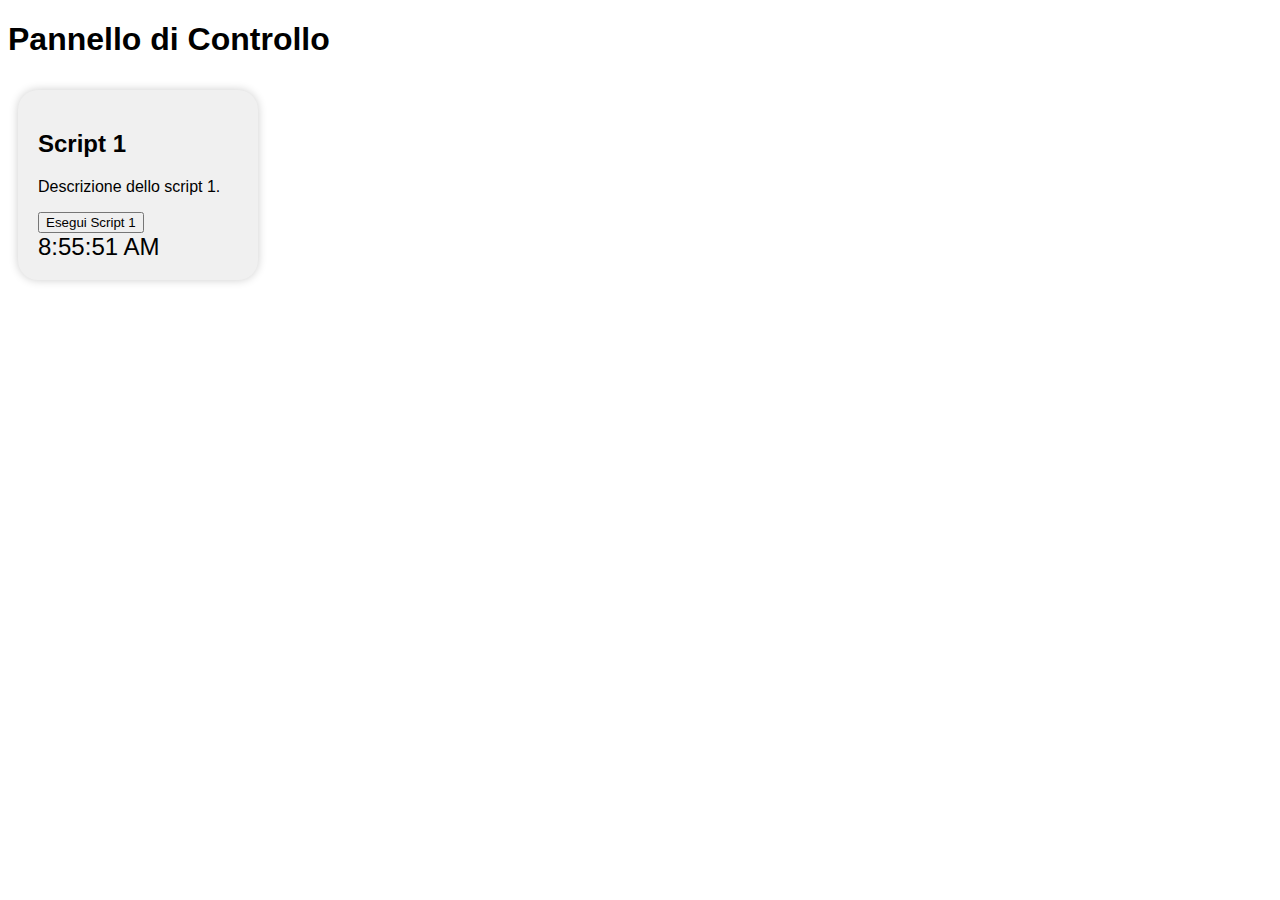
==== index.html @ f0b6b174 "dio" ====
<!DOCTYPE html>
<html>
<head>
    <title>Pannello di Controllo</title>
    <style>
        body {
            font-family: Arial, sans-serif;
        }

        .container {
            display: flex;
            flex-wrap: wrap;
            justify-content: space-between;
        }

        .box {
            margin: 10px;
            padding: 20px;
            border-radius: 20px;
            background-color: #f0f0f0;
            box-shadow: 0 0 10px rgba(0, 0, 0, 0.2);
        }

        .small-box {
            width: 200px;
            height: 150px;
        }

        .large-box {
            width: 400px;
            height: 300px;
        }

        #clock {
            font-size: 24px;
        }
    </style>
</head>
<body>
    <h1>Pannello di Controllo</h1>
    <div class="container">
        <div class="box small-box">
            <h2>Script 1</h2>
            <p>Descrizione dello script 1.</p>
            <button onclick="runScript1()">Esegui Script 1</button>
            <div id="clock"></div>
        </div>
        <!-- Aggiungi altri box per gli altri script qui -->
    </div>

    <script>
        function runScript1() {
            // Esegui lo script 1
            alert("Script 1 eseguito!");
        }

        function updateClock() {
            const clockElement = document.getElementById("clock");
            const now = new Date();
            const formattedTime = now.toLocaleTimeString();
            clockElement.textContent = formattedTime;
        }

        // Aggiorna l'orologio ogni secondo
        setInterval(updateClock, 1000);

        // Esegui l'aggiornamento iniziale dell'orologio
        updateClock();
    </script>
</body>
</html>
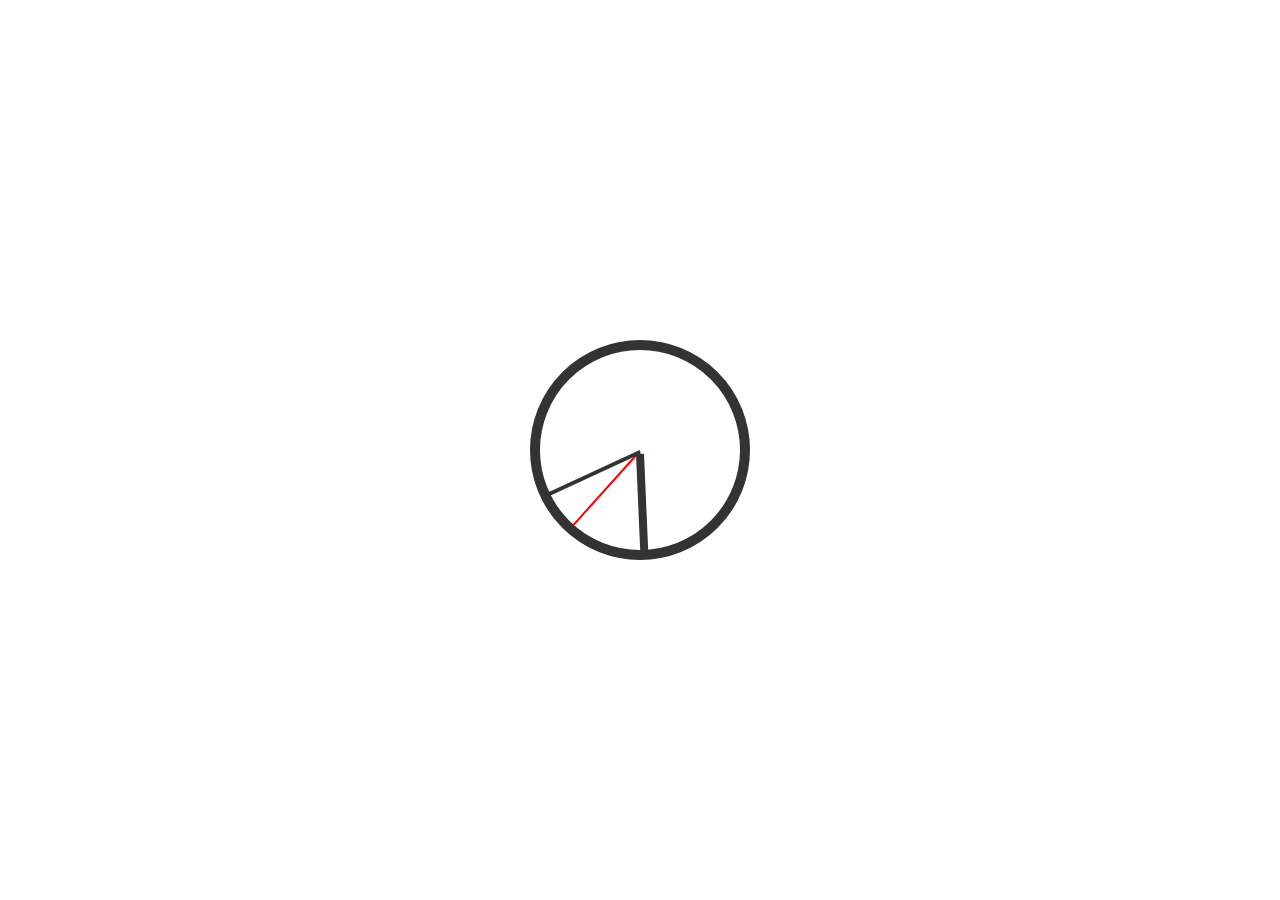
==== commit 84e6f8f6: "dio" ====
--- a/index.html
+++ b/index.html
@@ -1,64 +1,79 @@
 <!DOCTYPE html>
 <html>
 <head>
-    <title>Pannello di Controllo</title>
+    <title>Orologio Analogico</title>
     <style>
         body {
             font-family: Arial, sans-serif;
-        }
-
-        .container {
             display: flex;
-            flex-wrap: wrap;
-            justify-content: space-between;
-        }
-
-        .box {
-            margin: 10px;
-            padding: 20px;
-            border-radius: 20px;
-            background-color: #f0f0f0;
-            box-shadow: 0 0 10px rgba(0, 0, 0, 0.2);
-        }
-
-        .small-box {
-            width: 200px;
-            height: 150px;
-        }
-
-        .large-box {
-            width: 400px;
-            height: 300px;
+            justify-content: center;
+            align-items: center;
+            height: 100vh;
+            margin: 0;
         }
 
         #clock {
-            font-size: 24px;
+            width: 200px;
+            height: 200px;
+            border: 10px solid #333;
+            border-radius: 50%;
+            position: relative;
+        }
+
+        #hour, #minute, #second {
+            position: absolute;
+            width: 50%;
+            height: 2px;
+            background: #333;
+            top: 50%;
+            transform-origin: 100%;
+            transform: translateY(-50%);
+            transition-timing-function: steps(1, end);
+        }
+
+        #hour {
+            height: 8px;
+            z-index: 3;
+        }
+
+        #minute {
+            height: 4px;
+            z-index: 2;
+        }
+
+        #second {
+            background: red;
+            height: 2px;
+            z-index: 1;
         }
     </style>
 </head>
 <body>
-    <h1>Pannello di Controllo</h1>
-    <div class="container">
-        <div class="box small-box">
-            <h2>Script 1</h2>
-            <p>Descrizione dello script 1.</p>
-            <button onclick="runScript1()">Esegui Script 1</button>
-            <div id="clock"></div>
-        </div>
-        <!-- Aggiungi altri box per gli altri script qui -->
+    <div id="clock">
+        <div id="hour"></div>
+        <div id="minute"></div>
+        <div id="second"></div>
     </div>
 
     <script>
-        function runScript1() {
-            // Esegui lo script 1
-            alert("Script 1 eseguito!");
-        }
+        function updateClock() {
+            const clock = document.getElementById("clock");
+            const hourHand = document.getElementById("hour");
+            const minuteHand = document.getElementById("minute");
+            const secondHand = document.getElementById("second");
 
-        function updateClock() {
-            const clockElement = document.getElementById("clock");
             const now = new Date();
-            const formattedTime = now.toLocaleTimeString();
-            clockElement.textContent = formattedTime;
+            const hours = now.getHours();
+            const minutes = now.getMinutes();
+            const seconds = now.getSeconds();
+
+            const hourDeg = (360 / 12) * hours + (360 / 12) * (minutes / 60);
+            const minuteDeg = (360 / 60) * minutes + (360 / 60) * (seconds / 60);
+            const secondDeg = (360 / 60) * seconds;
+
+            hourHand.style.transform = `rotate(${hourDeg}deg)`;
+            minuteHand.style.transform = `rotate(${minuteDeg}deg)`;
+            secondHand.style.transform = `rotate(${secondDeg}deg)`;
         }
 
         // Aggiorna l'orologio ogni secondo
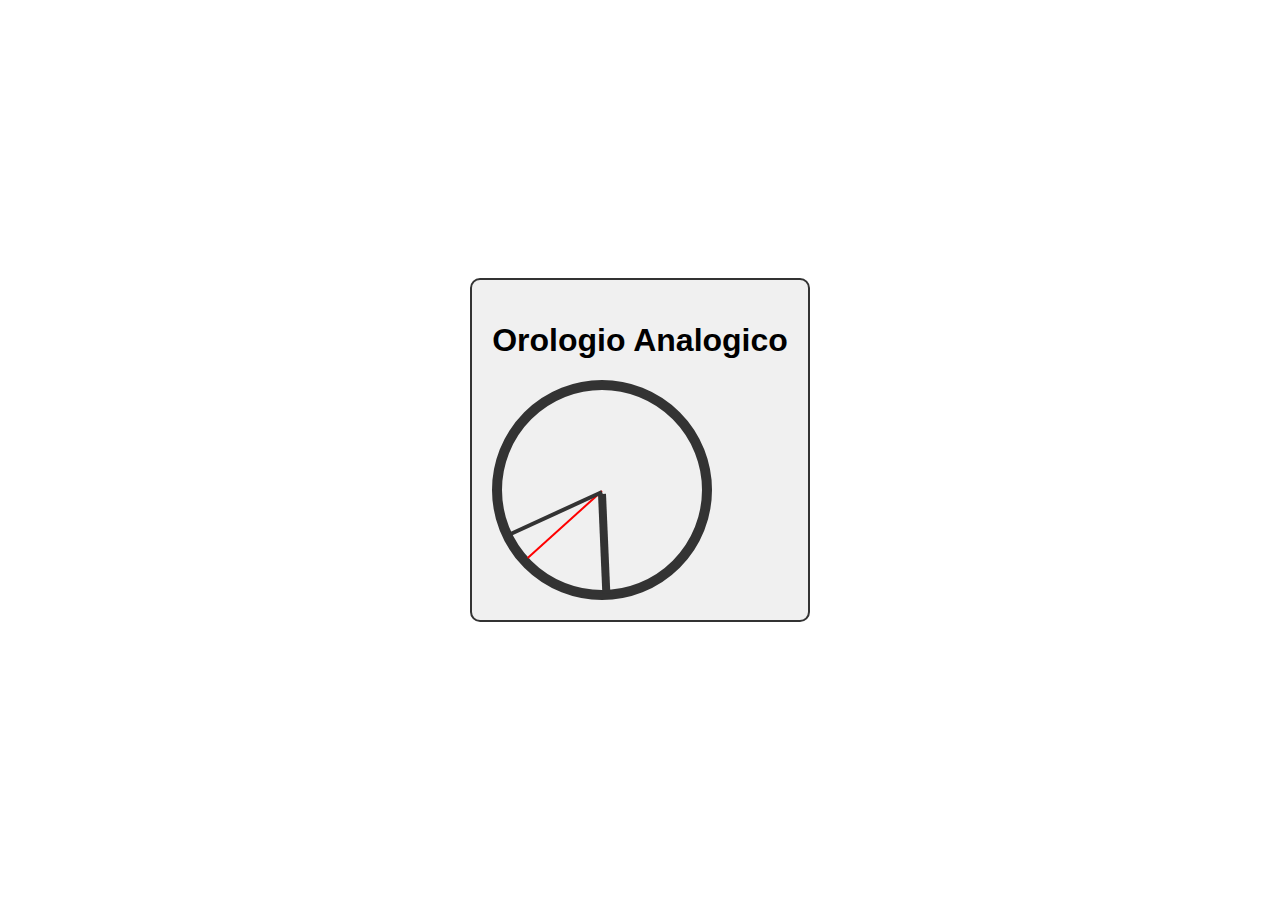
==== commit 53453cb8: "dio" ====
--- a/index.html
+++ b/index.html
@@ -10,6 +10,13 @@
             align-items: center;
             height: 100vh;
             margin: 0;
+        }
+
+        .block {
+            background-color: #f0f0f0;
+            padding: 20px;
+            border: 2px solid #333;
+            border-radius: 10px;
         }
 
         #clock {
@@ -49,15 +56,17 @@
     </style>
 </head>
 <body>
-    <div id="clock">
-        <div id="hour"></div>
-        <div id="minute"></div>
-        <div id="second"></div>
+    <div class="block">
+        <h1>Orologio Analogico</h1>
+        <div id="clock">
+            <div id="hour"></div>
+            <div id="minute"></div>
+            <div id="second"></div>
+        </div>
     </div>
 
     <script>
         function updateClock() {
-            const clock = document.getElementById("clock");
             const hourHand = document.getElementById("hour");
             const minuteHand = document.getElementById("minute");
             const secondHand = document.getElementById("second");
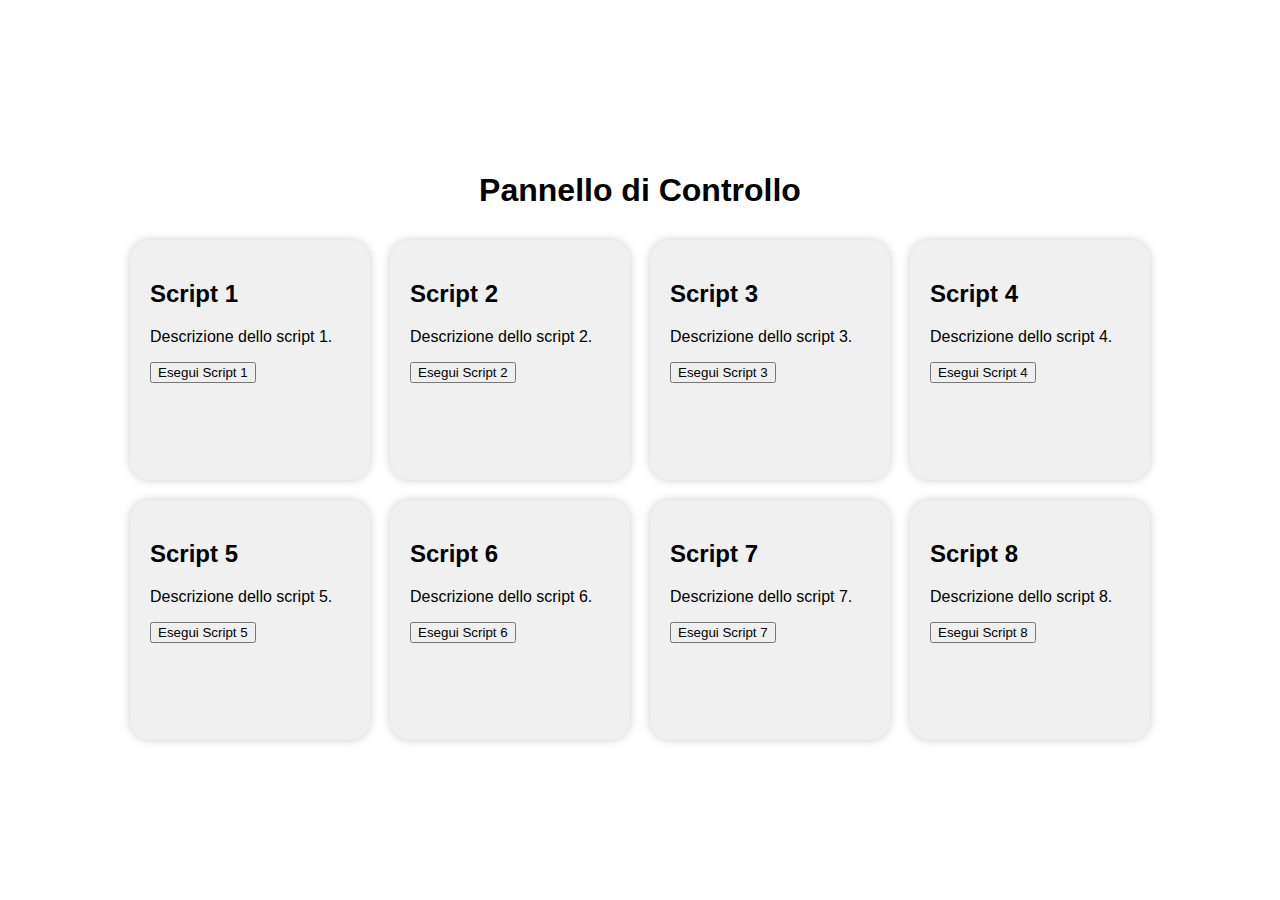
==== commit 819a2b39: "dio" ====
--- a/index.html
+++ b/index.html
@@ -1,95 +1,124 @@
 <!DOCTYPE html>
 <html>
 <head>
-    <title>Orologio Analogico</title>
+    <title>Pannello di Controllo</title>
     <style>
         body {
             font-family: Arial, sans-serif;
             display: flex;
+            flex-direction: column;
+            align-items: center;
             justify-content: center;
-            align-items: center;
             height: 100vh;
             margin: 0;
         }
 
-        .block {
-            background-color: #f0f0f0;
-            padding: 20px;
-            border: 2px solid #333;
-            border-radius: 10px;
+        h1 {
+            text-align: center;
         }
 
-        #clock {
+        .container {
+            display: flex;
+            flex-wrap: wrap;
+            justify-content: center;
+        }
+
+        .block {
             width: 200px;
             height: 200px;
-            border: 10px solid #333;
-            border-radius: 50%;
-            position: relative;
-        }
-
-        #hour, #minute, #second {
-            position: absolute;
-            width: 50%;
-            height: 2px;
-            background: #333;
-            top: 50%;
-            transform-origin: 100%;
-            transform: translateY(-50%);
-            transition-timing-function: steps(1, end);
-        }
-
-        #hour {
-            height: 8px;
-            z-index: 3;
-        }
-
-        #minute {
-            height: 4px;
-            z-index: 2;
-        }
-
-        #second {
-            background: red;
-            height: 2px;
-            z-index: 1;
+            margin: 10px;
+            padding: 20px;
+            border-radius: 20px;
+            background-color: #f0f0f0;
+            box-shadow: 0 0 10px rgba(0, 0, 0, 0.2);
         }
     </style>
 </head>
 <body>
-    <div class="block">
-        <h1>Orologio Analogico</h1>
-        <div id="clock">
-            <div id="hour"></div>
-            <div id="minute"></div>
-            <div id="second"></div>
+    <h1>Pannello di Controllo</h1>
+    <div class="container">
+        <div class="block">
+            <h2>Script 1</h2>
+            <p>Descrizione dello script 1.</p>
+            <button onclick="runScript1()">Esegui Script 1</button>
+        </div>
+        <div class="block">
+            <h2>Script 2</h2>
+            <p>Descrizione dello script 2.</p>
+            <button onclick="runScript2()">Esegui Script 2</button>
+        </div>
+        <div class="block">
+            <h2>Script 3</h2>
+            <p>Descrizione dello script 3.</p>
+            <button onclick="runScript3()">Esegui Script 3</button>
+        </div>
+        <div class="block">
+            <h2>Script 4</h2>
+            <p>Descrizione dello script 4.</p>
+            <button onclick="runScript4()">Esegui Script 4</button>
+        </div>
+        <div class="block">
+            <h2>Script 5</h2>
+            <p>Descrizione dello script 5.</p>
+            <button onclick="runScript5()">Esegui Script 5</button>
+        </div>
+        <div class="block">
+            <h2>Script 6</h2>
+            <p>Descrizione dello script 6.</p>
+            <button onclick="runScript6()">Esegui Script 6</button>
+        </div>
+        <div class="block">
+            <h2>Script 7</h2>
+            <p>Descrizione dello script 7.</p>
+            <button onclick="runScript7()">Esegui Script 7</button>
+        </div>
+        <div class="block">
+            <h2>Script 8</h2>
+            <p>Descrizione dello script 8.</p>
+            <button onclick="runScript8()">Esegui Script 8</button>
         </div>
     </div>
 
     <script>
-        function updateClock() {
-            const hourHand = document.getElementById("hour");
-            const minuteHand = document.getElementById("minute");
-            const secondHand = document.getElementById("second");
-
-            const now = new Date();
-            const hours = now.getHours();
-            const minutes = now.getMinutes();
-            const seconds = now.getSeconds();
-
-            const hourDeg = (360 / 12) * hours + (360 / 12) * (minutes / 60);
-            const minuteDeg = (360 / 60) * minutes + (360 / 60) * (seconds / 60);
-            const secondDeg = (360 / 60) * seconds;
-
-            hourHand.style.transform = `rotate(${hourDeg}deg)`;
-            minuteHand.style.transform = `rotate(${minuteDeg}deg)`;
-            secondHand.style.transform = `rotate(${secondDeg}deg)`;
+        function runScript1() {
+            // Esegui lo script 1
+            alert("Script 1 eseguito!");
         }
 
-        // Aggiorna l'orologio ogni secondo
-        setInterval(updateClock, 1000);
+        function runScript2() {
+            // Esegui lo script 2
+            alert("Script 2 eseguito!");
+        }
 
-        // Esegui l'aggiornamento iniziale dell'orologio
-        updateClock();
+        function runScript3() {
+            // Esegui lo script 3
+            alert("Script 3 eseguito!");
+        }
+
+        function runScript4() {
+            // Esegui lo script 4
+            alert("Script 4 eseguito!");
+        }
+
+        function runScript5() {
+            // Esegui lo script 5
+            alert("Script 5 eseguito!");
+        }
+
+        function runScript6() {
+            // Esegui lo script 6
+            alert("Script 6 eseguito!");
+        }
+
+        function runScript7() {
+            // Esegui lo script 7
+            alert("Script 7 eseguito!");
+        }
+
+        function runScript8() {
+            // Esegui lo script 8
+            alert("Script 8 eseguito!");
+        }
     </script>
 </body>
 </html>
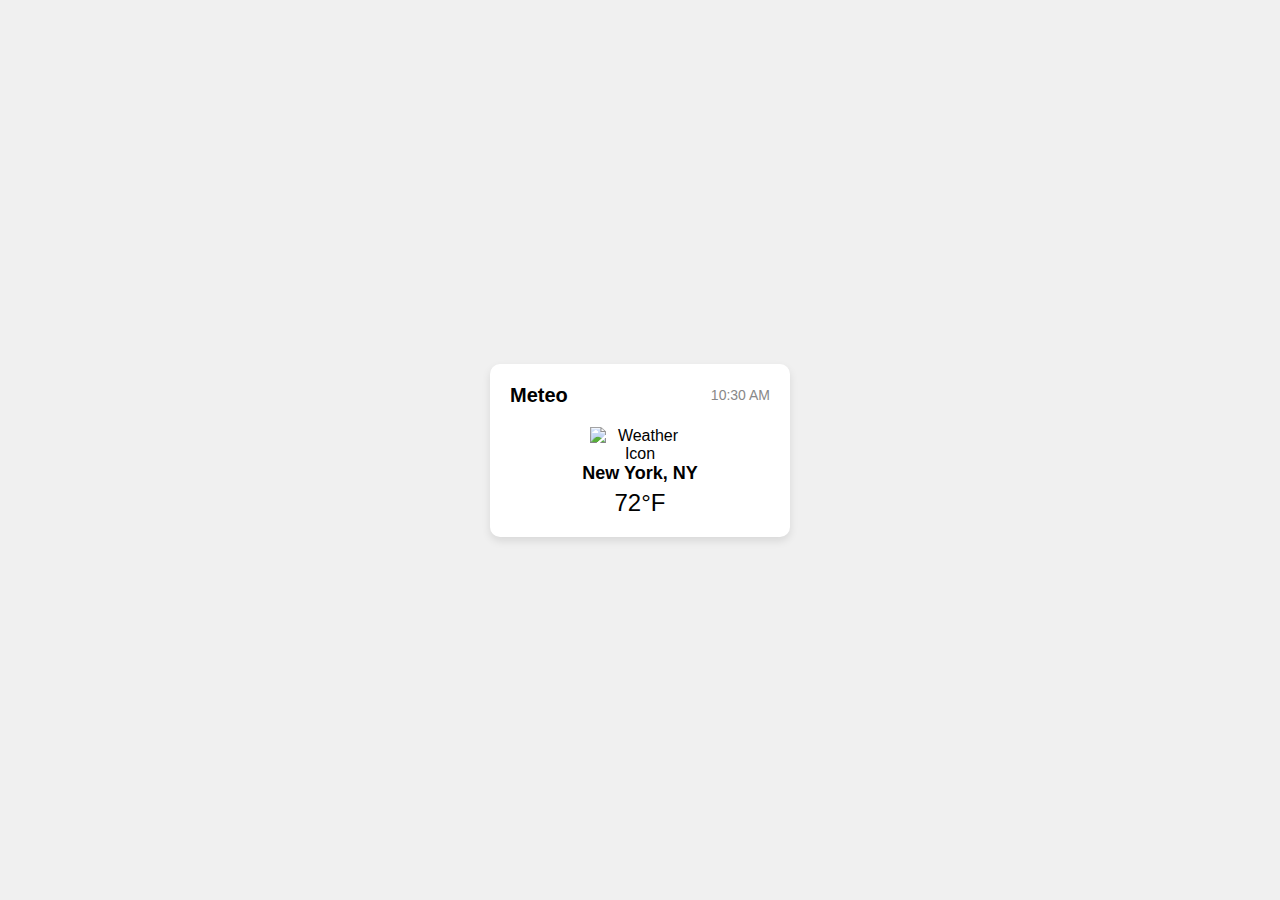
==== commit aabc318e: "dio" ====
--- a/index.html
+++ b/index.html
@@ -1,124 +1,26 @@
 <!DOCTYPE html>
-<html>
+<html lang="en">
 <head>
-    <title>Pannello di Controllo</title>
-    <style>
-        body {
-            font-family: Arial, sans-serif;
-            display: flex;
-            flex-direction: column;
-            align-items: center;
-            justify-content: center;
-            height: 100vh;
-            margin: 0;
-        }
-
-        h1 {
-            text-align: center;
-        }
-
-        .container {
-            display: flex;
-            flex-wrap: wrap;
-            justify-content: center;
-        }
-
-        .block {
-            width: 200px;
-            height: 200px;
-            margin: 10px;
-            padding: 20px;
-            border-radius: 20px;
-            background-color: #f0f0f0;
-            box-shadow: 0 0 10px rgba(0, 0, 0, 0.2);
-        }
-    </style>
+    <meta charset="UTF-8">
+    <meta name="viewport" content="width=device-width, initial-scale=1.0">
+    <title>iOS Widget</title>
+    <link rel="stylesheet" href="style.css">
 </head>
 <body>
-    <h1>Pannello di Controllo</h1>
-    <div class="container">
-        <div class="block">
-            <h2>Script 1</h2>
-            <p>Descrizione dello script 1.</p>
-            <button onclick="runScript1()">Esegui Script 1</button>
+    <div class="widget">
+        <div class="widget-header">
+            <div class="widget-title">Meteo</div>
+            <div class="widget-time">10:30 AM</div>
         </div>
-        <div class="block">
-            <h2>Script 2</h2>
-            <p>Descrizione dello script 2.</p>
-            <button onclick="runScript2()">Esegui Script 2</button>
-        </div>
-        <div class="block">
-            <h2>Script 3</h2>
-            <p>Descrizione dello script 3.</p>
-            <button onclick="runScript3()">Esegui Script 3</button>
-        </div>
-        <div class="block">
-            <h2>Script 4</h2>
-            <p>Descrizione dello script 4.</p>
-            <button onclick="runScript4()">Esegui Script 4</button>
-        </div>
-        <div class="block">
-            <h2>Script 5</h2>
-            <p>Descrizione dello script 5.</p>
-            <button onclick="runScript5()">Esegui Script 5</button>
-        </div>
-        <div class="block">
-            <h2>Script 6</h2>
-            <p>Descrizione dello script 6.</p>
-            <button onclick="runScript6()">Esegui Script 6</button>
-        </div>
-        <div class="block">
-            <h2>Script 7</h2>
-            <p>Descrizione dello script 7.</p>
-            <button onclick="runScript7()">Esegui Script 7</button>
-        </div>
-        <div class="block">
-            <h2>Script 8</h2>
-            <p>Descrizione dello script 8.</p>
-            <button onclick="runScript8()">Esegui Script 8</button>
+        <div class="widget-content">
+            <div class="weather-icon">
+                <img src="weather-icon.png" alt="Weather Icon">
+            </div>
+            <div class="weather-info">
+                <div class="weather-location">New York, NY</div>
+                <div class="weather-temperature">72°F</div>
+            </div>
         </div>
     </div>
-
-    <script>
-        function runScript1() {
-            // Esegui lo script 1
-            alert("Script 1 eseguito!");
-        }
-
-        function runScript2() {
-            // Esegui lo script 2
-            alert("Script 2 eseguito!");
-        }
-
-        function runScript3() {
-            // Esegui lo script 3
-            alert("Script 3 eseguito!");
-        }
-
-        function runScript4() {
-            // Esegui lo script 4
-            alert("Script 4 eseguito!");
-        }
-
-        function runScript5() {
-            // Esegui lo script 5
-            alert("Script 5 eseguito!");
-        }
-
-        function runScript6() {
-            // Esegui lo script 6
-            alert("Script 6 eseguito!");
-        }
-
-        function runScript7() {
-            // Esegui lo script 7
-            alert("Script 7 eseguito!");
-        }
-
-        function runScript8() {
-            // Esegui lo script 8
-            alert("Script 8 eseguito!");
-        }
-    </script>
 </body>
 </html>
--- a/style.css
+++ b/style.css
@@ -0,0 +1,55 @@
+/* Reset di default per il CSS */
+* {
+    margin: 0;
+    padding: 0;
+    box-sizing: border-box;
+}
+
+body {
+    font-family: Arial, sans-serif;
+    background-color: #f0f0f0;
+    display: flex;
+    justify-content: center;
+    align-items: center;
+    height: 100vh;
+}
+
+.widget {
+    background-color: #ffffff;
+    border-radius: 10px;
+    box-shadow: 0 4px 8px rgba(0, 0, 0, 0.1);
+    width: 300px;
+    padding: 20px;
+    text-align: center;
+}
+
+.widget-header {
+    display: flex;
+    justify-content: space-between;
+    align-items: center;
+    margin-bottom: 20px;
+}
+
+.widget-title {
+    font-size: 20px;
+    font-weight: bold;
+}
+
+.widget-time {
+    font-size: 14px;
+    color: #888888;
+}
+
+.weather-icon img {
+    max-width: 100px;
+}
+
+.weather-location {
+    font-size: 18px;
+    font-weight: bold;
+}
+
+.weather-temperature {
+    font-size: 24px;
+    margin-top: 5px;
+}
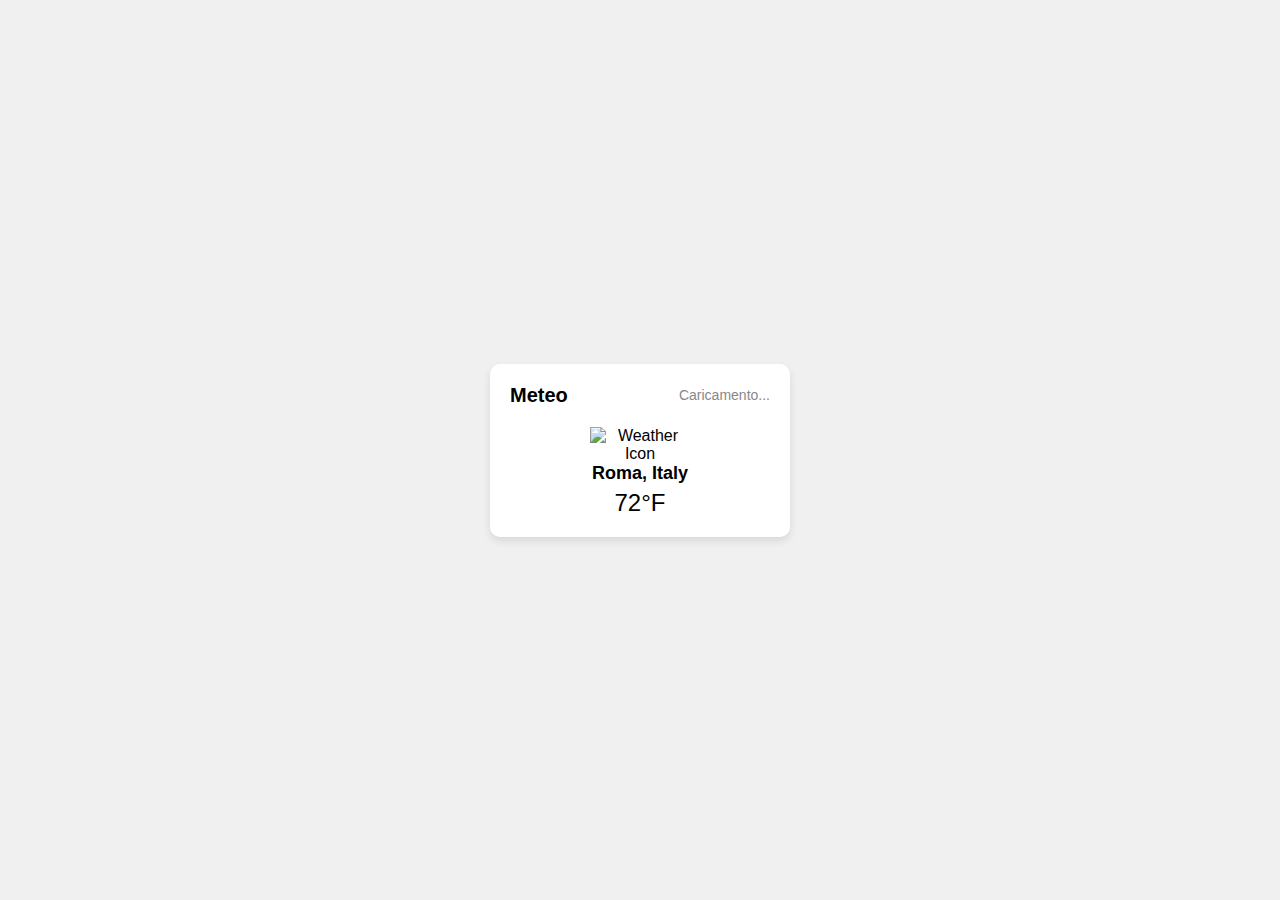
==== commit 207a70af: "dio" ====
--- a/index.html
+++ b/index.html
@@ -10,17 +10,43 @@
     <div class="widget">
         <div class="widget-header">
             <div class="widget-title">Meteo</div>
-            <div class="widget-time">10:30 AM</div>
+            <div class="widget-time">
+                <span id="current-time">Caricamento...</span>
+            </div>
         </div>
         <div class="widget-content">
             <div class="weather-icon">
                 <img src="weather-icon.png" alt="Weather Icon">
             </div>
             <div class="weather-info">
-                <div class="weather-location">New York, NY</div>
+                <div class="weather-location">Roma, Italy</div>
                 <div class="weather-temperature">72°F</div>
             </div>
         </div>
     </div>
+
+    <script>
+        function updateTime() {
+            const currentTimeElement = document.getElementById('current-time');
+            fetch('http://worldtimeapi.org/api/timezone/Europe/Rome')
+                .then(response => response.json())
+                .then(data => {
+                    const datetime = new Date(data.datetime);
+                    const hours = datetime.getHours().toString().padStart(2, '0');
+                    const minutes = datetime.getMinutes().toString().padStart(2, '0');
+                    const timeString = `${hours}:${minutes}`;
+                    currentTimeElement.textContent = timeString;
+                })
+                .catch(error => {
+                    console.error('Errore nel recupero dell\'orario:', error);
+                });
+        }
+
+        // Aggiorna l'orario ogni minuto
+        setInterval(updateTime, 60000);
+
+        // Chiamata iniziale per visualizzare l'orario corrente
+        updateTime();
+    </script>
 </body>
 </html>
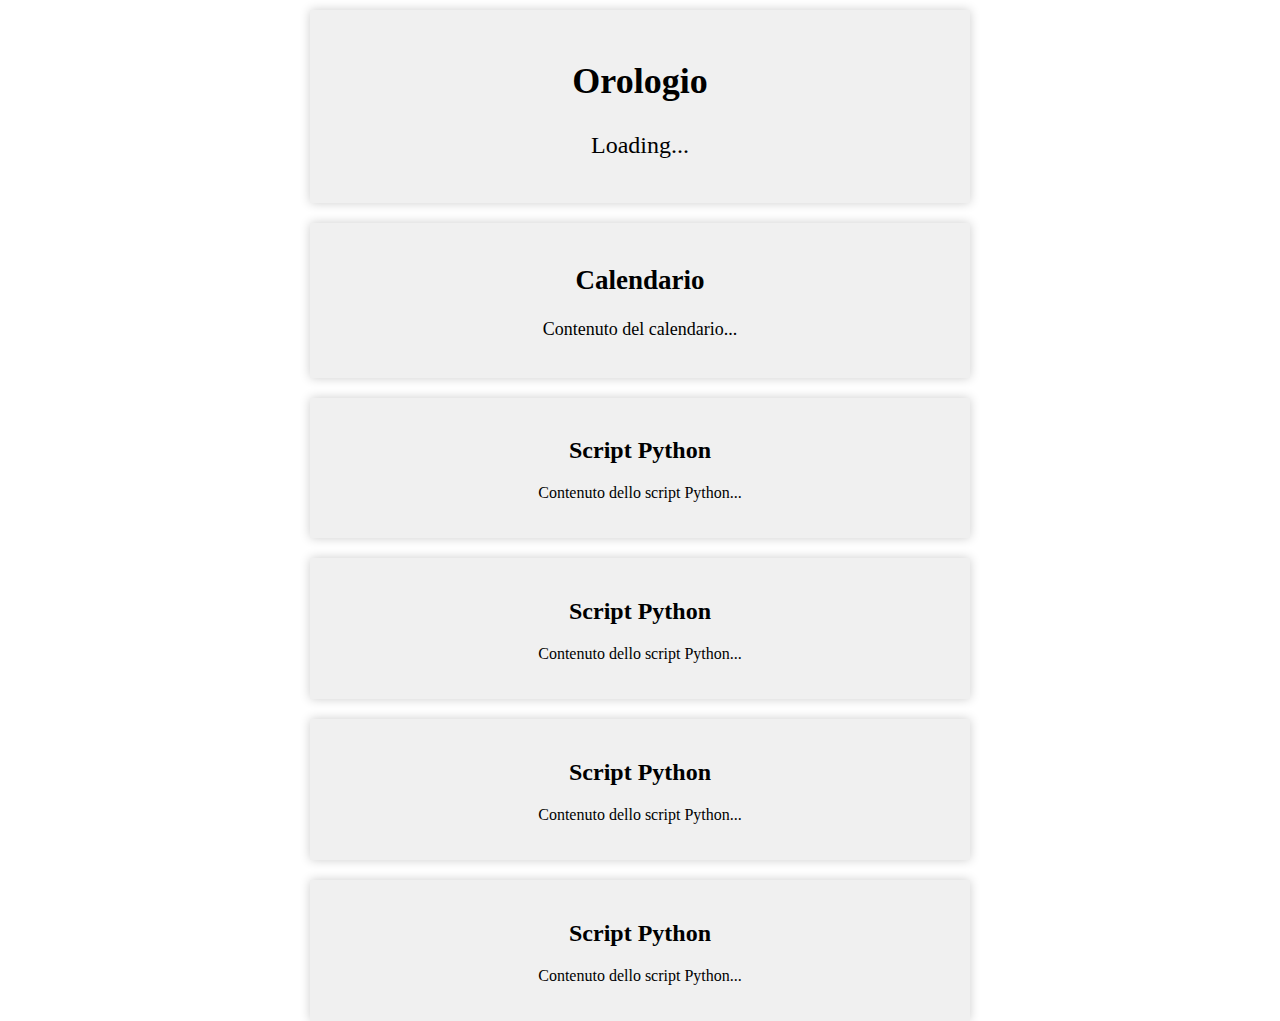
==== commit bd8f8958: "dio" ====
--- a/index.html
+++ b/index.html
@@ -3,50 +3,81 @@
 <head>
     <meta charset="UTF-8">
     <meta name="viewport" content="width=device-width, initial-scale=1.0">
-    <title>iOS Widget</title>
-    <link rel="stylesheet" href="style.css">
+    <title>iOS Widget-Like Interface</title>
+    <style>
+        body {
+            display: flex;
+            flex-wrap: wrap;
+            justify-content: center;
+            align-items: center;
+            height: 100vh;
+            margin: 0;
+        }
+
+        .widget {
+            width: calc(50% - 20px);
+            padding: 20px;
+            background-color: #f0f0f0;
+            box-shadow: 0 0 10px rgba(0, 0, 0, 0.2);
+            margin: 10px;
+            text-align: center;
+        }
+
+        #clock {
+            font-size: 24px;
+        }
+
+        #calendar {
+            font-size: 18px;
+        }
+
+        #python-scripts {
+            font-size: 16px;
+        }
+    </style>
 </head>
 <body>
-    <div class="widget">
-        <div class="widget-header">
-            <div class="widget-title">Meteo</div>
-            <div class="widget-time">
-                <span id="current-time">Caricamento...</span>
-            </div>
-        </div>
-        <div class="widget-content">
-            <div class="weather-icon">
-                <img src="weather-icon.png" alt="Weather Icon">
-            </div>
-            <div class="weather-info">
-                <div class="weather-location">Roma, Italy</div>
-                <div class="weather-temperature">72°F</div>
-            </div>
-        </div>
+    <div class="widget" id="clock">
+        <h2>Orologio</h2>
+        <p id="clock-time">Loading...</p>
+    </div>
+
+    <div class="widget" id="calendar">
+        <h2>Calendario</h2>
+        <p>Contenuto del calendario...</p>
+    </div>
+
+    <div class="widget" id="python-scripts">
+        <h2>Script Python</h2>
+        <p>Contenuto dello script Python...</p>
+    </div>
+
+    <div class="widget" id="python-scripts">
+        <h2>Script Python</h2>
+        <p>Contenuto dello script Python...</p>
+    </div>
+
+    <div class="widget" id="python-scripts">
+        <h2>Script Python</h2>
+        <p>Contenuto dello script Python...</p>
+    </div>
+
+    <div class="widget" id="python-scripts">
+        <h2>Script Python</h2>
+        <p>Contenuto dello script Python...</p>
     </div>
 
     <script>
-        function updateTime() {
-            const currentTimeElement = document.getElementById('current-time');
-            fetch('http://worldtimeapi.org/api/timezone/Europe/Rome')
-                .then(response => response.json())
-                .then(data => {
-                    const datetime = new Date(data.datetime);
-                    const hours = datetime.getHours().toString().padStart(2, '0');
-                    const minutes = datetime.getMinutes().toString().padStart(2, '0');
-                    const timeString = `${hours}:${minutes}`;
-                    currentTimeElement.textContent = timeString;
-                })
-                .catch(error => {
-                    console.error('Errore nel recupero dell\'orario:', error);
-                });
+        // Aggiorna l'orologio
+        function updateClock() {
+            const now = new Date();
+            const clockTime = now.toLocaleTimeString('it-IT');
+            document.getElementById('clock-time').textContent = clockTime;
         }
-
-        // Aggiorna l'orario ogni minuto
-        setInterval(updateTime, 60000);
-
-        // Chiamata iniziale per visualizzare l'orario corrente
-        updateTime();
+        
+        setInterval(updateClock, 1000);
+        
+        // Puoi aggiungere qui lo script Python che si autoaggiorna ogni minuto
     </script>
 </body>
 </html>
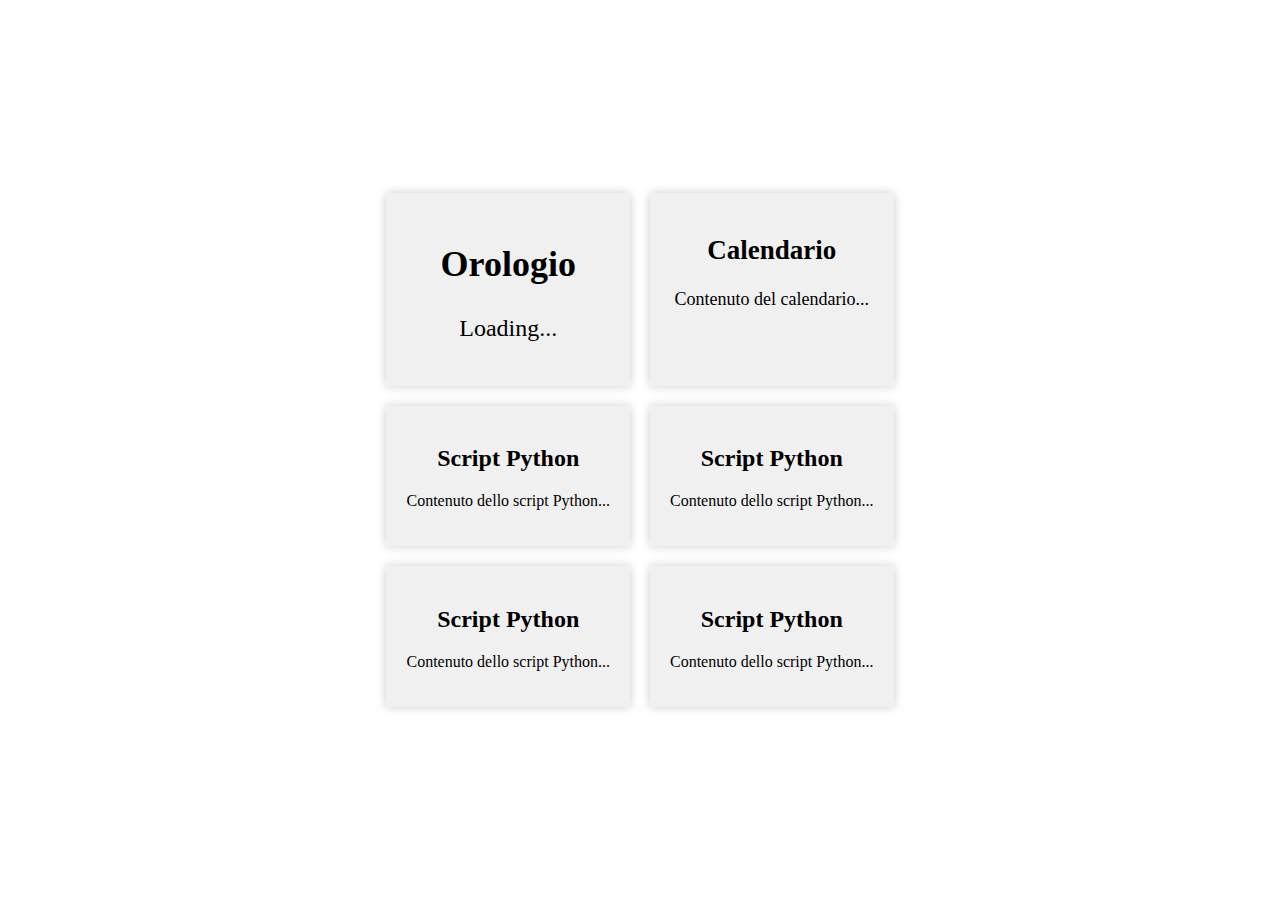
==== commit 7da9d3a4: "dio" ====
--- a/index.html
+++ b/index.html
@@ -7,19 +7,23 @@
     <style>
         body {
             display: flex;
-            flex-wrap: wrap;
             justify-content: center;
             align-items: center;
             height: 100vh;
             margin: 0;
         }
 
+        .widget-container {
+            display: grid;
+            grid-template-columns: repeat(2, 1fr);
+            grid-gap: 20px;
+            max-width: 600px;
+        }
+
         .widget {
-            width: calc(50% - 20px);
             padding: 20px;
             background-color: #f0f0f0;
             box-shadow: 0 0 10px rgba(0, 0, 0, 0.2);
-            margin: 10px;
             text-align: center;
         }
 
@@ -37,34 +41,36 @@
     </style>
 </head>
 <body>
-    <div class="widget" id="clock">
-        <h2>Orologio</h2>
-        <p id="clock-time">Loading...</p>
-    </div>
+    <div class="widget-container">
+        <div class="widget" id="clock">
+            <h2>Orologio</h2>
+            <p id="clock-time">Loading...</p>
+        </div>
 
-    <div class="widget" id="calendar">
-        <h2>Calendario</h2>
-        <p>Contenuto del calendario...</p>
-    </div>
+        <div class="widget" id="calendar">
+            <h2>Calendario</h2>
+            <p>Contenuto del calendario...</p>
+        </div>
 
-    <div class="widget" id="python-scripts">
-        <h2>Script Python</h2>
-        <p>Contenuto dello script Python...</p>
-    </div>
+        <div class="widget" id="python-scripts">
+            <h2>Script Python</h2>
+            <p>Contenuto dello script Python...</p>
+        </div>
 
-    <div class="widget" id="python-scripts">
-        <h2>Script Python</h2>
-        <p>Contenuto dello script Python...</p>
-    </div>
+        <div class="widget" id="python-scripts">
+            <h2>Script Python</h2>
+            <p>Contenuto dello script Python...</p>
+        </div>
 
-    <div class="widget" id="python-scripts">
-        <h2>Script Python</h2>
-        <p>Contenuto dello script Python...</p>
-    </div>
+        <div class="widget" id="python-scripts">
+            <h2>Script Python</h2>
+            <p>Contenuto dello script Python...</p>
+        </div>
 
-    <div class="widget" id="python-scripts">
-        <h2>Script Python</h2>
-        <p>Contenuto dello script Python...</p>
+        <div class="widget" id="python-scripts">
+            <h2>Script Python</h2>
+            <p>Contenuto dello script Python...</p>
+        </div>
     </div>
 
     <script>
